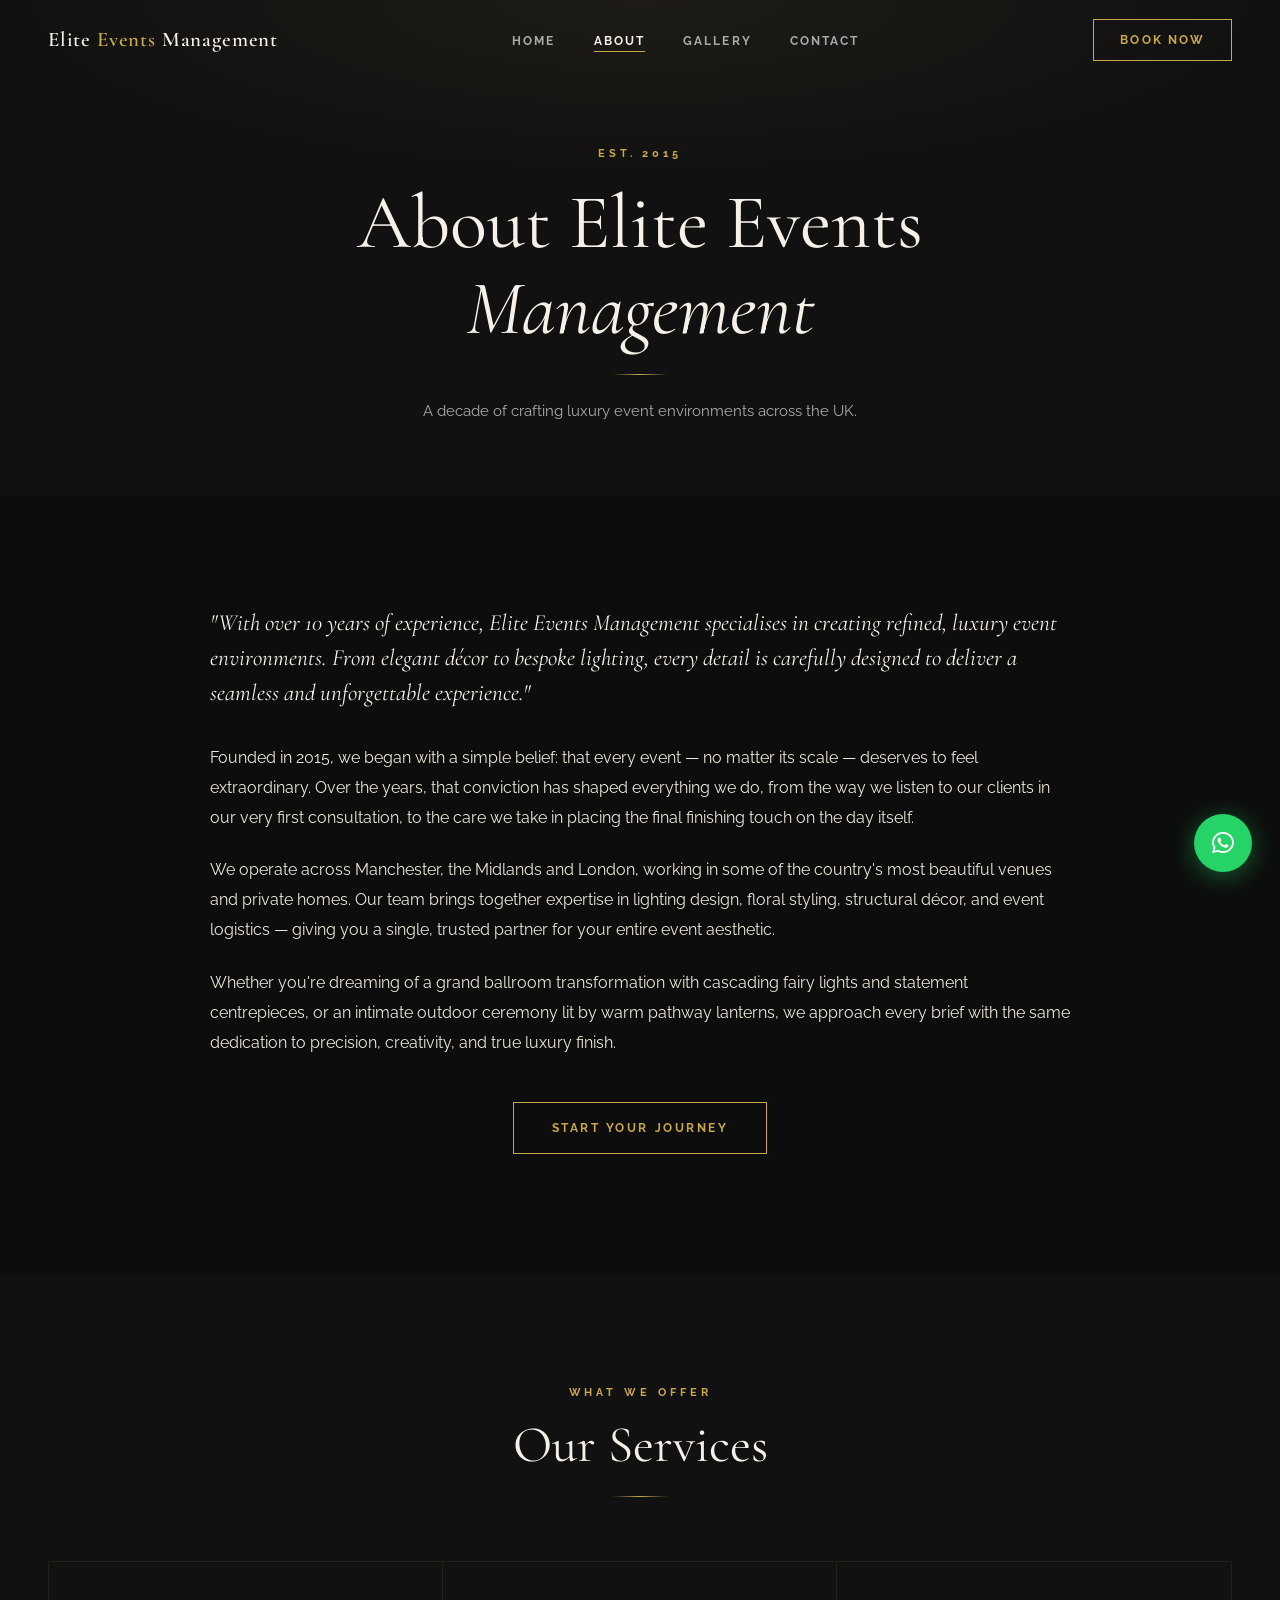
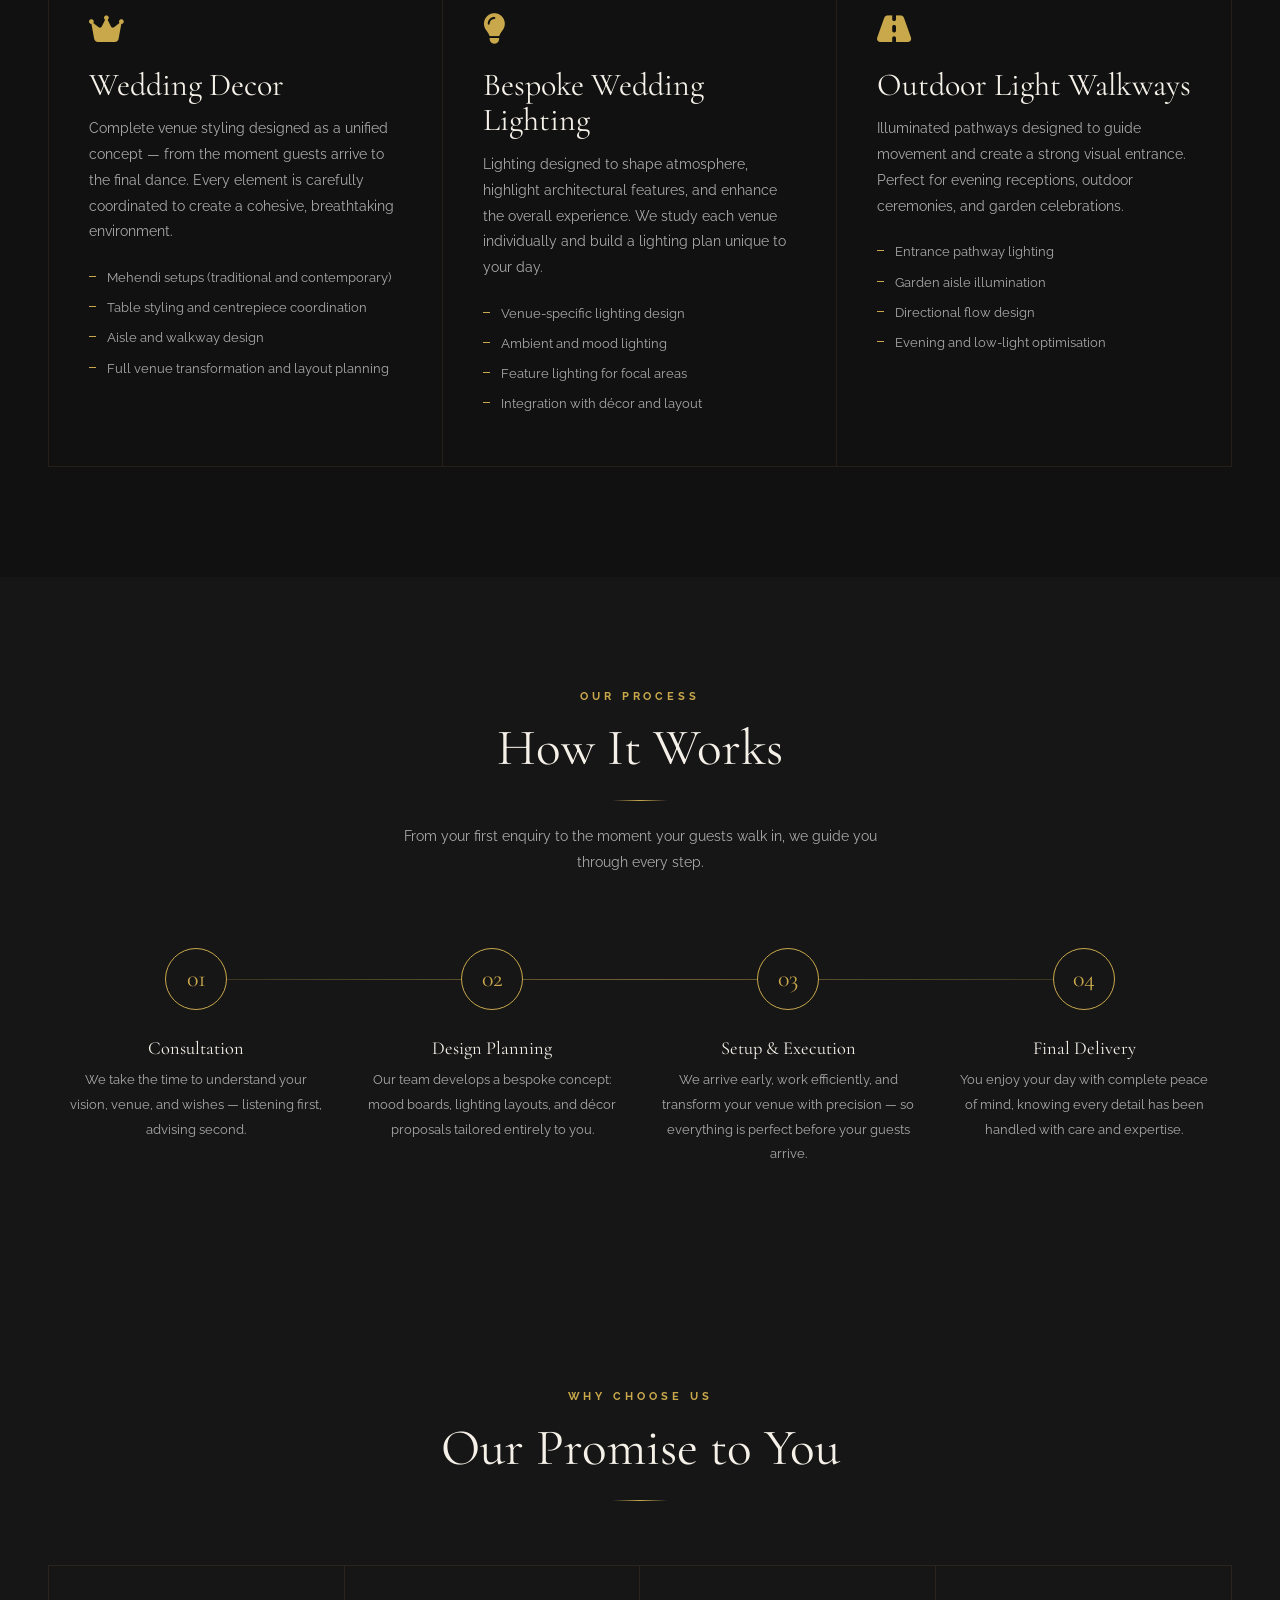
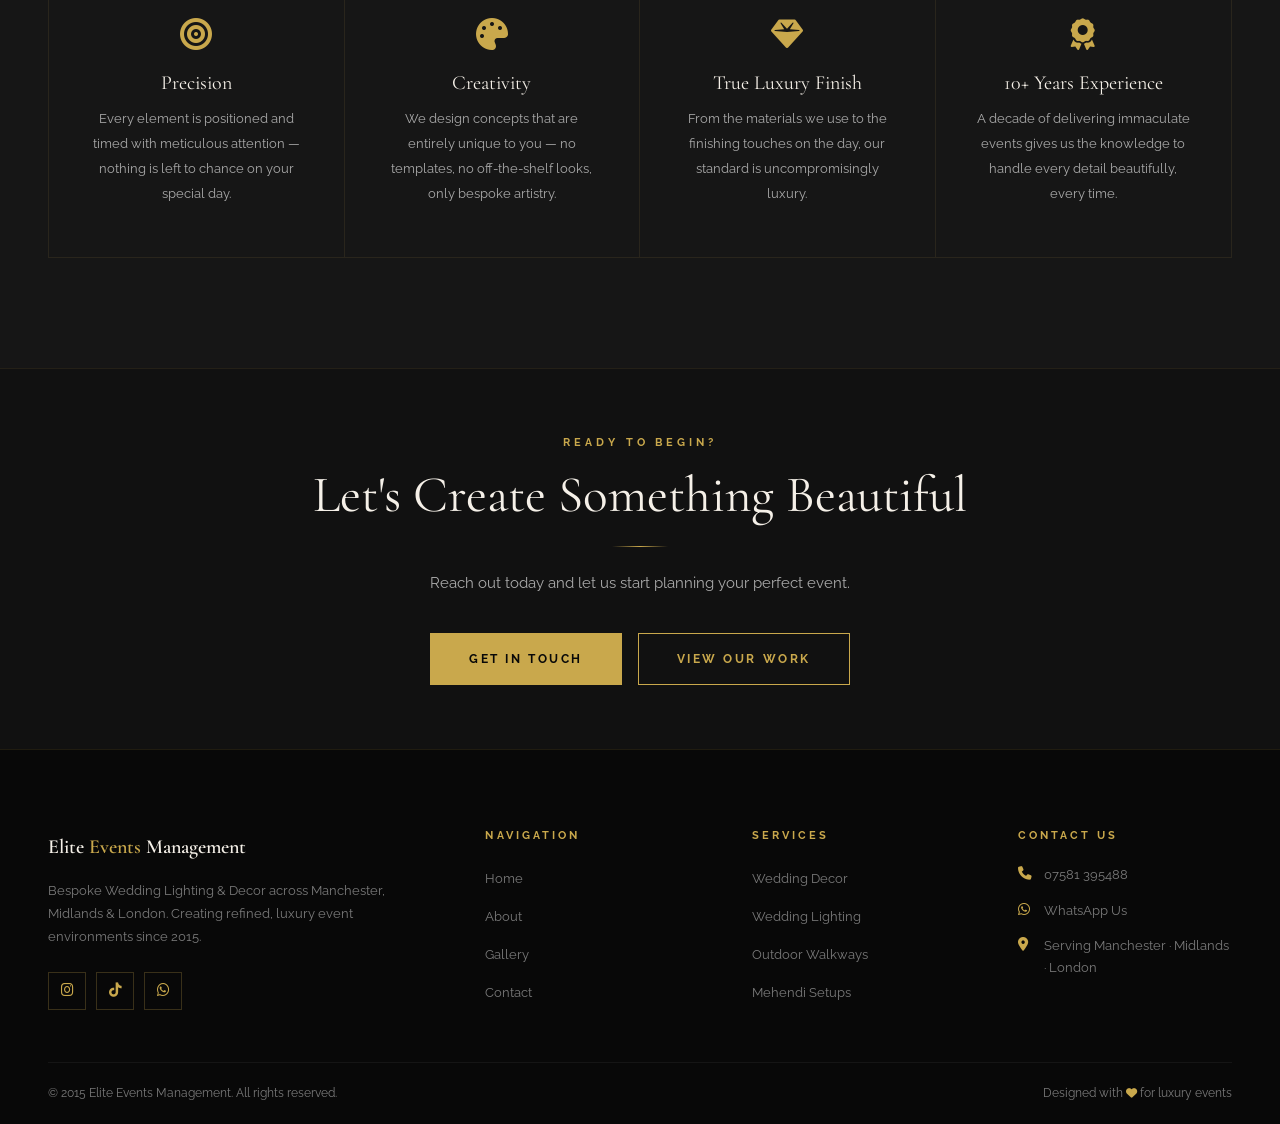
==== about.html @ c96908a7 "Initial commit: Elite Events Management website Bespoke wedding lighting & decor site — 4 pages, dar" ====
<!DOCTYPE html>
<html lang="en">
<head>
  <meta charset="UTF-8" />
  <meta name="viewport" content="width=device-width, initial-scale=1.0" />
  <title>About — Elite Events Management</title>
  <meta name="description" content="With over 10 years of experience, Elite Events Management specialises in creating refined, luxury event environments across Manchester, Midlands &amp; London." />

  <!-- Google Fonts -->
  <link rel="preconnect" href="https://fonts.googleapis.com" />
  <link rel="preconnect" href="https://fonts.gstatic.com" crossorigin />
  <link href="https://fonts.googleapis.com/css2?family=Cormorant+Garamond:ital,wght@0,300;0,400;0,600;1,300;1,400;1,600&family=Raleway:wght@300;400;600;700&display=swap" rel="stylesheet" />

  <!-- Font Awesome -->
  <link rel="stylesheet" href="https://cdnjs.cloudflare.com/ajax/libs/font-awesome/6.5.0/css/all.min.css" />

  <!-- Site Stylesheet -->
  <link rel="stylesheet" href="style.css" />
</head>
<body>

  <!-- =============================================
       NAVBAR (shared across all pages)
       ============================================= -->
  <nav class="navbar" aria-label="Main navigation">
    <div class="container">
      <a href="index.html" class="nav-logo">
        Elite <span class="logo-accent">Events</span> Management
      </a>

      <ul class="nav-links" role="list">
        <li><a href="index.html">Home</a></li>
        <li><a href="about.html">About</a></li>
        <li><a href="gallery.html">Gallery</a></li>
        <li><a href="contact.html">Contact</a></li>
      </ul>

      <a href="https://wa.me/447581395488" target="_blank" rel="noopener" class="nav-book" aria-label="Book via WhatsApp">
        Book Now
      </a>

      <button class="hamburger" aria-label="Toggle mobile menu" aria-expanded="false">
        <span></span><span></span><span></span>
      </button>
    </div>
  </nav>

  <!-- Mobile Menu -->
  <div class="mobile-menu" role="navigation" aria-label="Mobile navigation">
    <a href="index.html">Home</a>
    <a href="about.html">About</a>
    <a href="gallery.html">Gallery</a>
    <a href="contact.html">Contact</a>
    <a href="https://wa.me/447581395488" target="_blank" rel="noopener" class="mobile-book">Book Now via WhatsApp</a>
  </div>


  <!-- =============================================
       PAGE HERO
       ============================================= -->
  <header class="page-hero" role="banner">
    <div class="container">
      <span class="section-label fade-in">Est. 2015</span>
      <h1 class="fade-in delay-1">About Elite Events<br><em>Management</em></h1>
      <div class="gold-divider fade-in delay-2"></div>
      <p class="fade-in delay-3">A decade of crafting luxury event environments across the UK.</p>
    </div>
  </header>


  <!-- =============================================
       ABOUT INTRO — full copy
       ============================================= -->
  <section class="about-intro section" aria-label="Our story">
    <div class="container">
      <div class="about-intro-inner">

        <p class="lead fade-in">
          "With over 10 years of experience, Elite Events Management specialises in creating refined,
          luxury event environments. From elegant décor to bespoke lighting, every detail is carefully
          designed to deliver a seamless and unforgettable experience."
        </p>

        <p class="fade-in delay-1">
          Founded in 2015, we began with a simple belief: that every event — no matter its scale —
          deserves to feel extraordinary. Over the years, that conviction has shaped everything we do,
          from the way we listen to our clients in our very first consultation, to the care we take in
          placing the final finishing touch on the day itself.
        </p>

        <p class="fade-in delay-2">
          We operate across Manchester, the Midlands and London, working in some of the country's
          most beautiful venues and private homes. Our team brings together expertise in lighting
          design, floral styling, structural décor, and event logistics — giving you a single,
          trusted partner for your entire event aesthetic.
        </p>

        <p class="fade-in delay-2">
          Whether you're dreaming of a grand ballroom transformation with cascading fairy lights and
          statement centrepieces, or an intimate outdoor ceremony lit by warm pathway lanterns, we
          approach every brief with the same dedication to precision, creativity, and true luxury finish.
        </p>

        <div class="text-center fade-in delay-3" style="margin-top: 44px;">
          <a href="contact.html" class="btn">Start Your Journey</a>
        </div>

      </div>
    </div>
  </section>


  <!-- =============================================
       SERVICES IN DETAIL
       ============================================= -->
  <section class="services-detail section" id="services" aria-label="Our services in detail">
    <div class="container">

      <div class="services-detail-header fade-in">
        <span class="section-label">What We Offer</span>
        <h2>Our Services</h2>
        <div class="gold-divider"></div>
      </div>

      <div class="services-detail-grid">

        <!-- Wedding Decor -->
        <article class="service-detail-card fade-in">
          <i class="fa-solid fa-crown service-icon" aria-hidden="true"></i>
          <h3>Wedding Decor</h3>
          <p>
            Complete venue styling designed as a unified concept — from the moment guests arrive
            to the final dance. Every element is carefully coordinated to create a cohesive,
            breathtaking environment.
          </p>
          <ul>
            <li>Mehendi setups (traditional and contemporary)</li>
            <li>Table styling and centrepiece coordination</li>
            <li>Aisle and walkway design</li>
            <li>Full venue transformation and layout planning</li>
          </ul>
        </article>

        <!-- Bespoke Wedding Lighting -->
        <article class="service-detail-card fade-in delay-2">
          <i class="fa-solid fa-lightbulb service-icon" aria-hidden="true"></i>
          <h3>Bespoke Wedding Lighting</h3>
          <p>
            Lighting designed to shape atmosphere, highlight architectural features, and enhance
            the overall experience. We study each venue individually and build a lighting plan
            unique to your day.
          </p>
          <ul>
            <li>Venue-specific lighting design</li>
            <li>Ambient and mood lighting</li>
            <li>Feature lighting for focal areas</li>
            <li>Integration with décor and layout</li>
          </ul>
        </article>

        <!-- Outdoor Light Walkways -->
        <article class="service-detail-card fade-in delay-3">
          <i class="fa-solid fa-road service-icon" aria-hidden="true"></i>
          <h3>Outdoor Light Walkways</h3>
          <p>
            Illuminated pathways designed to guide movement and create a strong visual entrance.
            Perfect for evening receptions, outdoor ceremonies, and garden celebrations.
          </p>
          <ul>
            <li>Entrance pathway lighting</li>
            <li>Garden aisle illumination</li>
            <li>Directional flow design</li>
            <li>Evening and low-light optimisation</li>
          </ul>
        </article>

      </div>
    </div>
  </section>


  <!-- =============================================
       HOW IT WORKS — Timeline
       ============================================= -->
  <section class="timeline-section section" aria-label="Our process">
    <div class="container">

      <div class="timeline-header fade-in">
        <span class="section-label">Our Process</span>
        <h2>How It Works</h2>
        <div class="gold-divider"></div>
        <p style="max-width: 520px; margin: 0 auto; color: var(--grey-light); font-size: 0.9rem;">
          From your first enquiry to the moment your guests walk in, we guide you through every step.
        </p>
      </div>

      <div class="timeline-steps">

        <div class="timeline-step fade-in delay-1">
          <div class="step-circle">01</div>
          <h3>Consultation</h3>
          <p>We take the time to understand your vision, venue, and wishes — listening first, advising second.</p>
        </div>

        <div class="timeline-step fade-in delay-2">
          <div class="step-circle">02</div>
          <h3>Design Planning</h3>
          <p>Our team develops a bespoke concept: mood boards, lighting layouts, and décor proposals tailored entirely to you.</p>
        </div>

        <div class="timeline-step fade-in delay-3">
          <div class="step-circle">03</div>
          <h3>Setup &amp; Execution</h3>
          <p>We arrive early, work efficiently, and transform your venue with precision — so everything is perfect before your guests arrive.</p>
        </div>

        <div class="timeline-step fade-in delay-4">
          <div class="step-circle">04</div>
          <h3>Final Delivery</h3>
          <p>You enjoy your day with complete peace of mind, knowing every detail has been handled with care and expertise.</p>
        </div>

      </div>
    </div>
  </section>


  <!-- =============================================
       WHY CHOOSE US
       ============================================= -->
  <section class="why-us section" aria-label="Why choose Elite Events Management">
    <div class="container">
      <div class="why-header fade-in">
        <span class="section-label">Why Choose Us</span>
        <h2>Our Promise to You</h2>
        <div class="gold-divider"></div>
      </div>

      <div class="why-grid">

        <div class="why-card fade-in">
          <i class="fa-solid fa-bullseye why-icon" aria-hidden="true"></i>
          <h3>Precision</h3>
          <p>Every element is positioned and timed with meticulous attention — nothing is left to chance on your special day.</p>
        </div>

        <div class="why-card fade-in delay-2">
          <i class="fa-solid fa-palette why-icon" aria-hidden="true"></i>
          <h3>Creativity</h3>
          <p>We design concepts that are entirely unique to you — no templates, no off-the-shelf looks, only bespoke artistry.</p>
        </div>

        <div class="why-card fade-in delay-3">
          <i class="fa-solid fa-gem why-icon" aria-hidden="true"></i>
          <h3>True Luxury Finish</h3>
          <p>From the materials we use to the finishing touches on the day, our standard is uncompromisingly luxury.</p>
        </div>

        <div class="why-card fade-in delay-4">
          <i class="fa-solid fa-award why-icon" aria-hidden="true"></i>
          <h3>10+ Years Experience</h3>
          <p>A decade of delivering immaculate events gives us the knowledge to handle every detail beautifully, every time.</p>
        </div>

      </div>
    </div>
  </section>


  <!-- =============================================
       CTA BAND
       ============================================= -->
  <section class="section-sm text-center" style="background: var(--dark-2); border-top: 1px solid rgba(201,168,76,0.1);" aria-label="Call to action">
    <div class="container fade-in">
      <span class="section-label">Ready to Begin?</span>
      <h2 style="margin-bottom: 14px;">Let's Create Something Beautiful</h2>
      <div class="gold-divider"></div>
      <p style="margin-bottom: 36px; color: var(--grey-light); max-width: 480px; margin-left: auto; margin-right: auto;">
        Reach out today and let us start planning your perfect event.
      </p>
      <div style="display: flex; gap: 16px; justify-content: center; flex-wrap: wrap;">
        <a href="contact.html" class="btn btn-solid">Get in Touch</a>
        <a href="gallery.html" class="btn">View Our Work</a>
      </div>
    </div>
  </section>


  <!-- =============================================
       FOOTER (shared across all pages)
       ============================================= -->
  <footer class="footer" role="contentinfo">
    <div class="container">
      <div class="footer-grid">

        <div class="footer-brand">
          <a href="index.html" class="footer-logo">
            Elite <span class="logo-accent">Events</span> Management
          </a>
          <p>Bespoke Wedding Lighting &amp; Decor across Manchester, Midlands &amp; London. Creating refined, luxury event environments since 2015.</p>
          <div class="footer-socials">
            <a href="https://instagram.com/eliteevents.management" target="_blank" rel="noopener" aria-label="Instagram">
              <i class="fa-brands fa-instagram" aria-hidden="true"></i>
            </a>
            <a href="https://tiktok.com/@eliteevents.management" target="_blank" rel="noopener" aria-label="TikTok">
              <i class="fa-brands fa-tiktok" aria-hidden="true"></i>
            </a>
            <a href="https://wa.me/447581395488" target="_blank" rel="noopener" aria-label="WhatsApp">
              <i class="fa-brands fa-whatsapp" aria-hidden="true"></i>
            </a>
          </div>
        </div>

        <div class="footer-col">
          <h4>Navigation</h4>
          <ul>
            <li><a href="index.html">Home</a></li>
            <li><a href="about.html">About</a></li>
            <li><a href="gallery.html">Gallery</a></li>
            <li><a href="contact.html">Contact</a></li>
          </ul>
        </div>

        <div class="footer-col">
          <h4>Services</h4>
          <ul>
            <li><a href="about.html#services">Wedding Decor</a></li>
            <li><a href="about.html#services">Wedding Lighting</a></li>
            <li><a href="about.html#services">Outdoor Walkways</a></li>
            <li><a href="about.html#services">Mehendi Setups</a></li>
          </ul>
        </div>

        <div class="footer-col">
          <h4>Contact Us</h4>
          <div class="footer-contact-item">
            <i class="fa-solid fa-phone" aria-hidden="true"></i>
            <a href="tel:+447581395488">07581 395488</a>
          </div>
          <div class="footer-contact-item">
            <i class="fa-brands fa-whatsapp" aria-hidden="true"></i>
            <a href="https://wa.me/447581395488" target="_blank" rel="noopener">WhatsApp Us</a>
          </div>
          <div class="footer-contact-item">
            <i class="fa-solid fa-location-dot" aria-hidden="true"></i>
            <span>Serving Manchester · Midlands · London</span>
          </div>
        </div>

      </div>

      <div class="footer-bottom">
        <span>&copy; 2015 Elite Events Management. All rights reserved.</span>
        <span>Designed with <i class="fa-solid fa-heart" style="color:var(--gold);font-size:0.7rem;" aria-hidden="true"></i> for luxury events</span>
      </div>
    </div>
  </footer>

  <!-- Floating Buttons -->
  <a href="https://wa.me/447581395488" target="_blank" rel="noopener" class="floating-whatsapp" aria-label="Chat on WhatsApp">
    <i class="fa-brands fa-whatsapp" aria-hidden="true"></i>
  </a>
  <a href="tel:+447581395488" class="floating-call" aria-label="Call us">
    <i class="fa-solid fa-phone" aria-hidden="true"></i>
  </a>

  <script src="script.js"></script>
</body>
</html>
---- style.css ----
/* =============================================
   ELITE EVENTS MANAGEMENT — Global Stylesheet
   Aesthetic: Dark Luxury — Black + Gold + Cream
   Fonts: Cormorant Garamond (headings) + Raleway (body)
   ============================================= */

/* ===== CSS CUSTOM PROPERTIES ===== */
:root {
  --gold:        #C9A84C;
  --gold-light:  #E8C97A;
  --gold-dark:   #9A7A30;
  --black:       #080808;
  --dark:        #0D0D0D;
  --dark-2:      #111111;
  --dark-3:      #161616;
  --dark-4:      #1E1E1E;
  --cream:       #F5F0E8;
  --ivory:       #EDE8DC;
  --white:       #FFFFFF;
  --grey:        #7A7A7A;
  --grey-light:  #AAAAAA;
  --green-wa:    #25D366;

  --font-heading: 'Cormorant Garamond', serif;
  --font-body:    'Raleway', sans-serif;

  --ease:        cubic-bezier(0.4, 0, 0.2, 1);
  --transition:  all 0.35s var(--ease);
  --nav-height:  80px;
}

/* ===== RESET ===== */
*, *::before, *::after { box-sizing: border-box; margin: 0; padding: 0; }
html { scroll-behavior: smooth; font-size: 16px; }
body {
  background: var(--dark);
  color: var(--cream);
  font-family: var(--font-body);
  line-height: 1.75;
  overflow-x: hidden;
  -webkit-font-smoothing: antialiased;
}
img { display: block; max-width: 100%; height: auto; }
a { color: inherit; text-decoration: none; }
ul { list-style: none; }
button { font-family: var(--font-body); cursor: pointer; }

/* ===== LAYOUT UTILITIES ===== */
.container    { max-width: 1240px; margin: 0 auto; padding: 0 28px; }
.section      { padding: 110px 0; }
.section-sm   { padding: 64px 0; }
.text-center  { text-align: center; }

.section-label {
  display: block;
  font-family: var(--font-body);
  font-size: 0.7rem;
  font-weight: 700;
  letter-spacing: 0.35em;
  text-transform: uppercase;
  color: var(--gold);
  margin-bottom: 14px;
}

/* ===== TYPOGRAPHY ===== */
h1, h2, h3, h4 {
  font-family: var(--font-heading);
  font-weight: 400;
  line-height: 1.12;
  color: var(--cream);
}
h1 { font-size: clamp(2.8rem, 6vw, 5.8rem); }
h2 { font-size: clamp(2rem, 4vw, 3.6rem); }
h3 { font-size: clamp(1.3rem, 2.5vw, 2rem); }
h4 { font-size: 1.1rem; }

p { font-size: 0.93rem; color: var(--ivory); line-height: 1.85; }

.gold-divider {
  width: 56px; height: 1px;
  background: linear-gradient(90deg, transparent, var(--gold), transparent);
  margin: 22px auto;
}
.gold-divider.left { margin-left: 0; }

/* ===== BUTTONS ===== */
.btn {
  display: inline-block;
  padding: 15px 38px;
  font-family: var(--font-body);
  font-size: 0.72rem;
  font-weight: 700;
  letter-spacing: 0.22em;
  text-transform: uppercase;
  border: 1px solid var(--gold);
  color: var(--gold);
  background: transparent;
  cursor: pointer;
  transition: var(--transition);
  position: relative;
  overflow: hidden;
  z-index: 1;
}
.btn::after {
  content: '';
  position: absolute;
  inset: 0;
  background: var(--gold);
  transform: scaleX(0);
  transform-origin: left;
  transition: transform 0.38s var(--ease);
  z-index: -1;
}
.btn:hover::after { transform: scaleX(1); }
.btn:hover { color: var(--black); }

.btn-solid {
  background: var(--gold);
  color: var(--black);
}
.btn-solid::after { background: var(--dark-4); }
.btn-solid:hover { color: var(--cream); border-color: var(--dark-4); }

/* =============================================
   NAVBAR
   ============================================= */
.navbar {
  position: fixed;
  top: 0; left: 0; right: 0;
  z-index: 1000;
  height: var(--nav-height);
  display: flex;
  align-items: center;
  transition: background 0.45s var(--ease), box-shadow 0.45s var(--ease);
}
.navbar.scrolled {
  background: rgba(8, 8, 8, 0.97);
  box-shadow: 0 1px 0 rgba(201, 168, 76, 0.1), 0 4px 40px rgba(0,0,0,0.6);
  backdrop-filter: blur(14px);
  -webkit-backdrop-filter: blur(14px);
}
.navbar .container {
  display: flex;
  align-items: center;
  justify-content: space-between;
  width: 100%;
}

/* Logo */
.nav-logo {
  font-family: var(--font-heading);
  font-size: 1.3rem;
  font-weight: 600;
  color: var(--cream);
  letter-spacing: 0.04em;
  white-space: nowrap;
}
.nav-logo .logo-accent { color: var(--gold); }

/* Nav links */
.nav-links {
  display: flex;
  align-items: center;
  gap: 38px;
}
.nav-links a {
  font-size: 0.73rem;
  font-weight: 700;
  letter-spacing: 0.18em;
  text-transform: uppercase;
  color: var(--grey-light);
  transition: color 0.25s;
  position: relative;
  padding-bottom: 4px;
}
.nav-links a::after {
  content: '';
  position: absolute;
  bottom: 0; left: 0;
  width: 0; height: 1px;
  background: var(--gold);
  transition: width 0.3s var(--ease);
}
.nav-links a:hover,
.nav-links a.active { color: var(--cream); }
.nav-links a:hover::after,
.nav-links a.active::after { width: 100%; }

/* Book Now nav button */
.nav-book {
  padding: 10px 26px;
  font-size: 0.72rem;
  font-weight: 700;
  letter-spacing: 0.18em;
  text-transform: uppercase;
  border: 1px solid var(--gold);
  color: var(--gold);
  transition: var(--transition);
  white-space: nowrap;
  background: transparent;
}
.nav-book:hover { background: var(--gold); color: var(--black); }

/* Hamburger */
.hamburger {
  display: none;
  flex-direction: column;
  gap: 5px;
  cursor: pointer;
  padding: 6px;
  background: none;
  border: none;
}
.hamburger span {
  display: block;
  width: 26px; height: 2px;
  background: var(--cream);
  transition: var(--transition);
  transform-origin: center;
}
.hamburger.open span:nth-child(1) { transform: translateY(7px) rotate(45deg); }
.hamburger.open span:nth-child(2) { opacity: 0; transform: scaleX(0); }
.hamburger.open span:nth-child(3) { transform: translateY(-7px) rotate(-45deg); }

/* Mobile menu */
.mobile-menu {
  display: none;
  position: fixed;
  top: var(--nav-height);
  left: 0; right: 0; bottom: 0;
  background: rgba(8, 8, 8, 0.99);
  backdrop-filter: blur(20px);
  -webkit-backdrop-filter: blur(20px);
  padding: 40px 28px;
  z-index: 999;
  flex-direction: column;
  gap: 0;
  border-top: 1px solid rgba(201, 168, 76, 0.15);
  overflow-y: auto;
}
.mobile-menu.open { display: flex; }
.mobile-menu a {
  font-family: var(--font-heading);
  font-size: 1.9rem;
  color: var(--cream);
  letter-spacing: 0.03em;
  padding: 14px 0;
  border-bottom: 1px solid rgba(255, 255, 255, 0.05);
  transition: color 0.25s;
}
.mobile-menu a:hover { color: var(--gold); }
.mobile-menu .mobile-book {
  margin-top: 32px;
  display: inline-block;
  font-family: var(--font-body);
  font-size: 0.78rem;
  letter-spacing: 0.2em;
  text-transform: uppercase;
  font-weight: 700;
  border: 1px solid var(--gold);
  color: var(--gold);
  padding: 16px 36px;
  text-align: center;
}

/* =============================================
   HERO — Full screen
   ============================================= */
.hero {
  position: relative;
  height: 100vh;
  min-height: 640px;
  display: flex;
  align-items: center;
  justify-content: center;
  text-align: center;
  overflow: hidden;
}
.hero-bg {
  position: absolute;
  inset: 0;
  background-size: cover;
  background-position: center top;
  will-change: transform;
  transform: scale(1.06) translateY(0);
}
.hero-overlay {
  position: absolute;
  inset: 0;
  background: linear-gradient(
    180deg,
    rgba(8,8,8,0.62) 0%,
    rgba(8,8,8,0.38) 45%,
    rgba(8,8,8,0.78) 100%
  );
}
.hero-content {
  position: relative;
  z-index: 2;
  max-width: 820px;
  padding: 0 24px;
}
.hero-content .section-label { margin-bottom: 22px; }
.hero-content h1 {
  color: var(--white);
  margin-bottom: 20px;
  text-shadow: 0 2px 30px rgba(0,0,0,0.4);
  font-style: italic;
}
.hero-content .hero-sub {
  font-size: 0.9rem;
  color: rgba(245, 240, 232, 0.82);
  letter-spacing: 0.12em;
  margin-bottom: 44px;
  text-transform: uppercase;
  font-weight: 600;
}
.hero-ctas {
  display: flex;
  gap: 18px;
  justify-content: center;
  flex-wrap: wrap;
}
.hero-scroll {
  position: absolute;
  bottom: 36px;
  left: 50%;
  transform: translateX(-50%);
  z-index: 2;
  display: flex;
  flex-direction: column;
  align-items: center;
  gap: 6px;
  color: rgba(201, 168, 76, 0.7);
  font-size: 0.6rem;
  letter-spacing: 0.35em;
  text-transform: uppercase;
  animation: heroScroll 2.2s ease-in-out infinite;
}
.hero-scroll i { font-size: 1rem; }
@keyframes heroScroll {
  0%, 100% { transform: translateX(-50%) translateY(0); opacity: 0.7; }
  50% { transform: translateX(-50%) translateY(8px); opacity: 1; }
}

/* Sub-page hero */
.page-hero {
  padding-top: calc(var(--nav-height) + 64px);
  padding-bottom: 72px;
  background: var(--dark-2);
  text-align: center;
  position: relative;
  overflow: hidden;
}
.page-hero::before {
  content: '';
  position: absolute;
  inset: 0;
  background: radial-gradient(ellipse 70% 50% at 50% 0%, rgba(201,168,76,0.07) 0%, transparent 70%);
}
.page-hero .section-label { margin-bottom: 16px; }
.page-hero h1 { margin-bottom: 16px; }
.page-hero p {
  max-width: 580px;
  margin: 0 auto;
  color: var(--grey-light);
}

/* =============================================
   SERVICES STRIP (Home)
   ============================================= */
.services-strip {
  background: var(--dark-2);
  border-top: 1px solid rgba(201,168,76,0.12);
  border-bottom: 1px solid rgba(201,168,76,0.12);
}
.services-strip .grid-3 {
  display: grid;
  grid-template-columns: repeat(3, 1fr);
}
.service-card {
  padding: 60px 44px;
  border-right: 1px solid rgba(201,168,76,0.1);
  position: relative;
  overflow: hidden;
  transition: background 0.35s;
}
.service-card:last-child { border-right: none; }
.service-card::after {
  content: '';
  position: absolute;
  bottom: 0; left: 0;
  height: 2px; width: 0;
  background: linear-gradient(90deg, var(--gold), var(--gold-light));
  transition: width 0.45s var(--ease);
}
.service-card:hover { background: rgba(201,168,76,0.035); }
.service-card:hover::after { width: 100%; }
.service-icon {
  font-size: 1.9rem;
  color: var(--gold);
  margin-bottom: 22px;
  display: block;
}
.service-card h3 { font-size: 1.45rem; margin-bottom: 12px; }
.service-card p { font-size: 0.87rem; color: var(--grey-light); line-height: 1.7; }

/* =============================================
   ABOUT TEASER (Home)
   ============================================= */
.about-teaser .split {
  display: grid;
  grid-template-columns: 1fr 1fr;
  gap: 88px;
  align-items: center;
}
.about-img-wrap {
  position: relative;
}
.about-img-wrap img {
  width: 100%;
  height: 520px;
  object-fit: cover;
  display: block;
}
.about-img-wrap::before {
  content: '';
  position: absolute;
  top: -18px; left: -18px;
  right: 18px; bottom: 18px;
  border: 1px solid rgba(201,168,76,0.25);
  pointer-events: none;
}
.about-img-badge {
  position: absolute;
  bottom: -24px; right: -24px;
  width: 100px; height: 100px;
  background: var(--gold);
  display: flex;
  flex-direction: column;
  align-items: center;
  justify-content: center;
  text-align: center;
}
.about-img-badge .num {
  font-family: var(--font-heading);
  font-size: 2.4rem;
  color: var(--black);
  line-height: 1;
  font-weight: 600;
}
.about-img-badge .label {
  font-family: var(--font-body);
  font-size: 0.55rem;
  font-weight: 700;
  letter-spacing: 0.12em;
  text-transform: uppercase;
  color: var(--black);
  line-height: 1.3;
}
.about-text .section-label { margin-bottom: 14px; }
.about-text h2 { margin-bottom: 24px; }
.about-text p { margin-bottom: 32px; }

/* =============================================
   WHY CHOOSE US
   ============================================= */
.why-us { background: var(--dark-3); }
.why-header { text-align: center; margin-bottom: 64px; }
.why-grid {
  display: grid;
  grid-template-columns: repeat(4, 1fr);
  border: 1px solid rgba(201,168,76,0.1);
}
.why-card {
  padding: 52px 36px;
  text-align: center;
  border-right: 1px solid rgba(201,168,76,0.1);
  transition: background 0.35s;
}
.why-card:last-child { border-right: none; }
.why-card:hover { background: rgba(201,168,76,0.04); }
.why-icon {
  font-size: 2rem;
  color: var(--gold);
  margin-bottom: 22px;
  display: block;
}
.why-card h3 { font-size: 1.25rem; margin-bottom: 12px; }
.why-card p { font-size: 0.84rem; color: var(--grey-light); }

/* =============================================
   INSTAGRAM STRIP (Home)
   ============================================= */
.insta-section {
  background: var(--dark-2);
  text-align: center;
}
.insta-header { margin-bottom: 48px; }
.insta-header h2 { margin-bottom: 14px; }
.insta-header p { color: var(--grey-light); font-size: 0.88rem; }
.insta-grid {
  display: grid;
  grid-template-columns: repeat(6, 1fr);
  gap: 4px;
  margin-bottom: 44px;
}
.insta-item {
  position: relative;
  aspect-ratio: 1 / 1;
  overflow: hidden;
  cursor: pointer;
}
.insta-item img {
  width: 100%; height: 100%;
  object-fit: cover;
  transition: transform 0.55s var(--ease);
}
.insta-item:hover img { transform: scale(1.1); }
.insta-item-overlay {
  position: absolute;
  inset: 0;
  background: rgba(8,8,8,0.55);
  display: flex;
  align-items: center;
  justify-content: center;
  opacity: 0;
  transition: opacity 0.35s;
}
.insta-item:hover .insta-item-overlay { opacity: 1; }
.insta-item-overlay i { font-size: 1.5rem; color: white; }

/* =============================================
   FOOTER
   ============================================= */
.footer {
  background: var(--black);
  border-top: 1px solid rgba(201,168,76,0.12);
  padding: 80px 0 0;
}
.footer-grid {
  display: grid;
  grid-template-columns: 1.8fr 1fr 1fr 1fr;
  gap: 52px;
  padding-bottom: 52px;
  border-bottom: 1px solid rgba(255,255,255,0.05);
}
.footer-logo {
  font-family: var(--font-heading);
  font-size: 1.25rem;
  color: var(--cream);
  font-weight: 600;
  display: block;
  margin-bottom: 14px;
}
.footer-logo .logo-accent { color: var(--gold); }
.footer-brand p {
  font-size: 0.84rem;
  color: var(--grey);
  margin-bottom: 24px;
  line-height: 1.7;
}
.footer-socials {
  display: flex;
  gap: 10px;
}
.footer-socials a {
  width: 38px; height: 38px;
  border: 1px solid rgba(201,168,76,0.25);
  display: flex; align-items: center; justify-content: center;
  color: var(--gold);
  font-size: 0.9rem;
  transition: var(--transition);
}
.footer-socials a:hover { background: var(--gold); color: var(--black); border-color: var(--gold); }

.footer-col h4 {
  font-family: var(--font-body);
  font-size: 0.68rem;
  font-weight: 700;
  letter-spacing: 0.28em;
  text-transform: uppercase;
  color: var(--gold);
  margin-bottom: 22px;
}
.footer-col ul { display: flex; flex-direction: column; gap: 10px; }
.footer-col ul a {
  font-size: 0.84rem;
  color: var(--grey);
  transition: color 0.25s;
  padding-left: 0;
}
.footer-col ul a:hover { color: var(--cream); }

.footer-contact-item {
  display: flex;
  align-items: flex-start;
  gap: 12px;
  margin-bottom: 14px;
}
.footer-contact-item i {
  color: var(--gold);
  font-size: 0.85rem;
  margin-top: 3px;
  min-width: 14px;
}
.footer-contact-item span, .footer-contact-item a {
  font-size: 0.84rem;
  color: var(--grey);
  line-height: 1.6;
  transition: color 0.25s;
}
.footer-contact-item a:hover { color: var(--gold); }

.footer-bottom {
  display: flex;
  align-items: center;
  justify-content: space-between;
  padding: 20px 0;
  font-size: 0.76rem;
  color: var(--grey);
  flex-wrap: wrap;
  gap: 12px;
}
.footer-bottom a { color: var(--grey); transition: color 0.25s; }
.footer-bottom a:hover { color: var(--gold); }

/* =============================================
   FLOATING BUTTONS
   ============================================= */
.floating-whatsapp {
  position: fixed;
  bottom: 28px; right: 28px;
  z-index: 950;
  width: 58px; height: 58px;
  background: var(--green-wa);
  border-radius: 50%;
  display: flex; align-items: center; justify-content: center;
  color: white;
  font-size: 1.55rem;
  box-shadow: 0 4px 24px rgba(37,211,102,0.42);
  transition: transform 0.3s, box-shadow 0.3s;
}
.floating-whatsapp:hover {
  transform: scale(1.1) translateY(-2px);
  box-shadow: 0 8px 36px rgba(37,211,102,0.55);
}

.floating-call {
  display: none;
  position: fixed;
  bottom: 28px; right: 100px;
  z-index: 950;
  width: 58px; height: 58px;
  background: var(--gold);
  border-radius: 50%;
  align-items: center; justify-content: center;
  color: var(--black);
  font-size: 1.3rem;
  box-shadow: 0 4px 24px rgba(201,168,76,0.38);
  transition: transform 0.3s;
}
.floating-call:hover { transform: scale(1.1); }

/* =============================================
   SCROLL ANIMATIONS
   ============================================= */
.fade-in {
  opacity: 0;
  transform: translateY(32px);
  transition: opacity 0.75s var(--ease), transform 0.75s var(--ease);
}
.fade-in-left {
  opacity: 0;
  transform: translateX(-32px);
  transition: opacity 0.75s var(--ease), transform 0.75s var(--ease);
}
.fade-in-right {
  opacity: 0;
  transform: translateX(32px);
  transition: opacity 0.75s var(--ease), transform 0.75s var(--ease);
}
.fade-in.visible,
.fade-in-left.visible,
.fade-in-right.visible { opacity: 1; transform: translate(0); }

.delay-1 { transition-delay: 0.1s; }
.delay-2 { transition-delay: 0.2s; }
.delay-3 { transition-delay: 0.3s; }
.delay-4 { transition-delay: 0.4s; }
.delay-5 { transition-delay: 0.5s; }

/* =============================================
   ABOUT PAGE
   ============================================= */
.about-intro { background: var(--dark); }
.about-intro-inner {
  max-width: 860px;
  margin: 0 auto;
}
.about-intro-inner p { margin-bottom: 22px; font-size: 1.02rem; }
.about-intro-inner .lead {
  font-family: var(--font-heading);
  font-size: 1.45rem;
  font-style: italic;
  color: var(--cream);
  line-height: 1.5;
  margin-bottom: 32px;
}

/* Services detail */
.services-detail { background: var(--dark-2); }
.services-detail-header { text-align: center; margin-bottom: 64px; }
.services-detail-grid {
  display: grid;
  grid-template-columns: repeat(3, 1fr);
  border: 1px solid rgba(201,168,76,0.1);
}
.service-detail-card {
  padding: 52px 40px;
  border-right: 1px solid rgba(201,168,76,0.1);
  position: relative;
  transition: background 0.35s;
}
.service-detail-card:last-child { border-right: none; }
.service-detail-card:hover { background: rgba(201,168,76,0.035); }
.service-detail-card .service-icon { margin-bottom: 22px; }
.service-detail-card h3 { margin-bottom: 14px; }
.service-detail-card > p { font-size: 0.87rem; color: var(--grey-light); margin-bottom: 22px; }
.service-detail-card ul { display: flex; flex-direction: column; gap: 10px; }
.service-detail-card ul li {
  font-size: 0.84rem;
  color: var(--grey-light);
  padding-left: 18px;
  position: relative;
  line-height: 1.5;
}
.service-detail-card ul li::before {
  content: '';
  position: absolute;
  left: 0; top: 9px;
  width: 7px; height: 1px;
  background: var(--gold);
}

/* How It Works timeline */
.timeline-section { background: var(--dark-3); }
.timeline-header { text-align: center; margin-bottom: 72px; }
.timeline-steps {
  display: grid;
  grid-template-columns: repeat(4, 1fr);
  position: relative;
}
.timeline-steps::before {
  content: '';
  position: absolute;
  top: 31px;
  left: calc(12.5% + 8px);
  width: calc(75% - 16px);
  height: 1px;
  background: linear-gradient(90deg, rgba(201,168,76,0.2), rgba(201,168,76,0.5), rgba(201,168,76,0.2));
  z-index: 0;
}
.timeline-step {
  text-align: center;
  padding: 0 20px;
  position: relative;
  z-index: 1;
}
.step-circle {
  width: 62px; height: 62px;
  border: 1px solid var(--gold);
  border-radius: 50%;
  display: flex; align-items: center; justify-content: center;
  margin: 0 auto 28px;
  background: var(--dark-3);
  font-family: var(--font-heading);
  font-size: 1.5rem;
  color: var(--gold);
  position: relative;
  z-index: 2;
}
.timeline-step h3 { font-size: 1.15rem; margin-bottom: 10px; }
.timeline-step p { font-size: 0.83rem; color: var(--grey-light); }

/* =============================================
   GALLERY PAGE
   ============================================= */
.gallery-section { background: var(--dark); }

.gallery-filters {
  display: flex;
  justify-content: center;
  flex-wrap: wrap;
  gap: 6px;
  margin-bottom: 52px;
}
.filter-btn {
  padding: 11px 30px;
  font-family: var(--font-body);
  font-size: 0.72rem;
  font-weight: 700;
  letter-spacing: 0.18em;
  text-transform: uppercase;
  border: 1px solid rgba(201,168,76,0.25);
  color: var(--grey-light);
  background: transparent;
  cursor: pointer;
  transition: var(--transition);
}
.filter-btn.active,
.filter-btn:hover {
  border-color: var(--gold);
  color: var(--gold);
  background: rgba(201,168,76,0.06);
}

/* Masonry columns gallery */
.gallery-grid {
  columns: 3;
  column-gap: 6px;
}
.gallery-item {
  break-inside: avoid;
  margin-bottom: 6px;
  position: relative;
  overflow: hidden;
  cursor: pointer;
  display: block;
}
.gallery-item img {
  width: 100%;
  display: block;
  object-fit: cover;
  transition: transform 0.55s var(--ease);
}
.gallery-item:hover img { transform: scale(1.06); }
.gallery-item-overlay {
  position: absolute;
  inset: 0;
  background: rgba(8,8,8,0.55);
  display: flex;
  flex-direction: column;
  align-items: center;
  justify-content: center;
  gap: 10px;
  opacity: 0;
  transition: opacity 0.35s;
}
.gallery-item:hover .gallery-item-overlay { opacity: 1; }
.gallery-item-overlay i { font-size: 1.5rem; color: var(--gold); }
.gallery-item-overlay span {
  font-family: var(--font-body);
  font-size: 0.68rem;
  font-weight: 700;
  letter-spacing: 0.22em;
  text-transform: uppercase;
  color: var(--cream);
}
.gallery-item.hidden { display: none; }

/* Lightbox */
.lightbox {
  position: fixed;
  inset: 0;
  z-index: 2000;
  background: rgba(0,0,0,0.96);
  display: none;
  align-items: center;
  justify-content: center;
}
.lightbox.open { display: flex; }
.lightbox-inner {
  position: relative;
  display: flex;
  flex-direction: column;
  align-items: center;
  max-width: 90vw;
  max-height: 90vh;
}
.lightbox-inner img {
  max-width: 88vw;
  max-height: 82vh;
  object-fit: contain;
  display: block;
}
.lightbox-close {
  position: absolute;
  top: -50px; right: 0;
  background: none;
  border: none;
  color: var(--cream);
  font-size: 1.3rem;
  cursor: pointer;
  padding: 8px;
  transition: color 0.25s;
  line-height: 1;
}
.lightbox-close:hover { color: var(--gold); }
.lightbox-caption {
  margin-top: 14px;
  font-family: var(--font-body);
  font-size: 0.7rem;
  font-weight: 700;
  letter-spacing: 0.25em;
  text-transform: uppercase;
  color: var(--gold);
  text-align: center;
}
.lightbox-nav {
  position: absolute;
  top: 50%;
  transform: translateY(-50%);
  background: rgba(201,168,76,0.12);
  border: 1px solid rgba(201,168,76,0.3);
  color: var(--cream);
  width: 48px; height: 48px;
  display: flex; align-items: center; justify-content: center;
  cursor: pointer;
  font-size: 1rem;
  transition: background 0.25s;
}
.lightbox-nav:hover { background: rgba(201,168,76,0.3); color: var(--gold); }
.lightbox-prev { left: -64px; }
.lightbox-next { right: -64px; }

.gallery-cta-block {
  text-align: center;
  padding: 90px 0 110px;
  border-top: 1px solid rgba(201,168,76,0.1);
  margin-top: 48px;
}
.gallery-cta-block h2 { margin-bottom: 14px; }
.gallery-cta-block p { color: var(--grey-light); margin-bottom: 36px; font-size: 0.92rem; }

/* =============================================
   CONTACT PAGE
   ============================================= */
.contact-section { background: var(--dark); }
.contact-grid {
  display: grid;
  grid-template-columns: 1.4fr 1fr;
  gap: 72px;
  align-items: start;
}

/* Form */
.contact-form-head { margin-bottom: 44px; }
.contact-form-head h2 { margin-bottom: 10px; }
.contact-form-head p { color: var(--grey-light); font-size: 0.9rem; }

.form-group { margin-bottom: 26px; }
.form-group label {
  display: block;
  font-size: 0.68rem;
  font-weight: 700;
  letter-spacing: 0.22em;
  text-transform: uppercase;
  color: var(--gold);
  margin-bottom: 8px;
}
.form-group input,
.form-group select,
.form-group textarea {
  width: 100%;
  background: var(--dark-3);
  border: 1px solid rgba(201,168,76,0.18);
  color: var(--cream);
  font-family: var(--font-body);
  font-size: 0.9rem;
  padding: 15px 20px;
  outline: none;
  transition: border-color 0.3s;
  -webkit-appearance: none;
  appearance: none;
  border-radius: 0;
}
.form-group input::placeholder,
.form-group textarea::placeholder { color: var(--grey); }
.form-group input:focus,
.form-group select:focus,
.form-group textarea:focus { border-color: var(--gold); }
.form-group select {
  background-image: url("data:image/svg+xml,%3Csvg xmlns='http://www.w3.org/2000/svg' width='10' height='7'%3E%3Cpath fill='%23C9A84C' d='M5 7L0 0h10z'/%3E%3C/svg%3E");
  background-repeat: no-repeat;
  background-position: right 20px center;
  cursor: pointer;
}
.form-group select option { background: #161616; color: var(--cream); }
.form-group textarea { resize: vertical; min-height: 140px; }
.form-row { display: grid; grid-template-columns: 1fr 1fr; gap: 22px; }

.field-error {
  display: none;
  font-size: 0.73rem;
  color: #e05c5c;
  margin-top: 5px;
  letter-spacing: 0.04em;
}
.form-group.has-error .field-error { display: block; }
.form-group.has-error input,
.form-group.has-error select,
.form-group.has-error textarea { border-color: #e05c5c; }

.submit-btn {
  display: inline-block;
  padding: 17px 44px;
  font-family: var(--font-body);
  font-size: 0.73rem;
  font-weight: 700;
  letter-spacing: 0.22em;
  text-transform: uppercase;
  border: 1px solid var(--gold);
  color: var(--black);
  background: var(--gold);
  cursor: pointer;
  transition: var(--transition);
  position: relative;
  overflow: hidden;
  z-index: 1;
}
.submit-btn::after {
  content: '';
  position: absolute;
  inset: 0;
  background: var(--dark-4);
  transform: scaleX(0);
  transform-origin: left;
  transition: transform 0.35s var(--ease);
  z-index: -1;
}
.submit-btn:hover::after { transform: scaleX(1); }
.submit-btn:hover { color: var(--gold); border-color: var(--dark-4); }
.submit-btn:disabled { opacity: 0.6; cursor: not-allowed; }

.form-success {
  display: none;
  text-align: center;
  padding: 56px 40px;
  border: 1px solid rgba(201,168,76,0.25);
  background: rgba(201,168,76,0.04);
}
.form-success i { font-size: 2.8rem; color: var(--gold); margin-bottom: 20px; display: block; }
.form-success h3 { margin-bottom: 12px; font-size: 1.6rem; }
.form-success p { color: var(--grey-light); }

/* Sidebar */
.contact-sidebar { position: sticky; top: 108px; }
.info-card {
  background: var(--dark-2);
  border: 1px solid rgba(201,168,76,0.13);
  padding: 44px;
  margin-bottom: 20px;
}
.info-card h3 {
  font-size: 1.3rem;
  margin-bottom: 28px;
  padding-bottom: 18px;
  border-bottom: 1px solid rgba(201,168,76,0.15);
}
.info-item {
  display: flex;
  gap: 16px;
  align-items: flex-start;
  margin-bottom: 22px;
}
.info-item:last-child { margin-bottom: 0; }
.info-item i { color: var(--gold); font-size: 1rem; margin-top: 4px; min-width: 16px; }
.info-item-body strong {
  display: block;
  font-size: 0.7rem;
  font-weight: 700;
  letter-spacing: 0.18em;
  text-transform: uppercase;
  color: var(--cream);
  margin-bottom: 3px;
  font-family: var(--font-body);
}
.info-item-body span,
.info-item-body a {
  font-size: 0.87rem;
  color: var(--grey-light);
  line-height: 1.6;
  transition: color 0.25s;
}
.info-item-body a:hover { color: var(--gold); }

.areas-tags {
  display: flex;
  flex-wrap: wrap;
  gap: 8px;
  margin-top: 6px;
}
.area-tag {
  padding: 5px 14px;
  border: 1px solid rgba(201,168,76,0.3);
  font-size: 0.72rem;
  font-weight: 700;
  letter-spacing: 0.12em;
  text-transform: uppercase;
  color: var(--gold);
  font-family: var(--font-body);
}

/* =============================================
   RESPONSIVE — 1024px
   ============================================= */
@media (max-width: 1024px) {
  .footer-grid { grid-template-columns: 1fr 1fr; }
  .why-grid {
    grid-template-columns: repeat(2, 1fr);
    border: 1px solid rgba(201,168,76,0.1);
  }
  .why-card:nth-child(1),
  .why-card:nth-child(2) { border-bottom: 1px solid rgba(201,168,76,0.1); }
  .why-card:nth-child(2) { border-right: none; }
  .why-card:nth-child(4) { border-right: none; }

  .timeline-steps { grid-template-columns: repeat(2, 1fr); gap: 44px; }
  .timeline-steps::before { display: none; }

  .gallery-grid { columns: 2; }
  .contact-grid { grid-template-columns: 1fr; }
  .contact-sidebar { position: static; }
}

/* =============================================
   RESPONSIVE — 768px
   ============================================= */
@media (max-width: 768px) {
  :root { --nav-height: 68px; }
  .section { padding: 76px 0; }

  /* Nav */
  .nav-links, .nav-book { display: none; }
  .hamburger { display: flex; }

  /* Hero */
  .hero-bg { background-attachment: scroll; }

  /* Services strip */
  .services-strip .grid-3 { grid-template-columns: 1fr; }
  .service-card {
    border-right: none;
    border-bottom: 1px solid rgba(201,168,76,0.1);
  }
  .service-card:last-child { border-bottom: none; }

  /* About teaser */
  .about-teaser .split { grid-template-columns: 1fr; gap: 44px; }
  .about-img-wrap img { height: 340px; }
  .about-img-badge { width: 80px; height: 80px; right: -12px; bottom: -12px; }
  .about-img-badge .num { font-size: 1.8rem; }

  /* Why us */
  .why-grid { grid-template-columns: 1fr; border: none; }
  .why-card {
    border-right: none;
    border-bottom: 1px solid rgba(201,168,76,0.1);
  }
  .why-card:last-child { border-bottom: none; }

  /* Insta */
  .insta-grid { grid-template-columns: repeat(3, 1fr); }

  /* Footer */
  .footer-grid { grid-template-columns: 1fr; gap: 36px; }

  /* About */
  .services-detail-grid { grid-template-columns: 1fr; }
  .service-detail-card {
    border-right: none;
    border-bottom: 1px solid rgba(201,168,76,0.1);
  }
  .service-detail-card:last-child { border-bottom: none; }
  .timeline-steps { grid-template-columns: 1fr; }

  /* Gallery */
  .gallery-grid { columns: 2; }
  .lightbox-prev { left: -6px; }
  .lightbox-next { right: -6px; }

  /* Contact */
  .form-row { grid-template-columns: 1fr; }

  /* Floating */
  .floating-call { display: flex; }
}

/* =============================================
   RESPONSIVE — 480px
   ============================================= */
@media (max-width: 480px) {
  h1 { font-size: 2.4rem; }
  h2 { font-size: 1.9rem; }
  .hero-ctas { flex-direction: column; align-items: center; }
  .insta-grid { grid-template-columns: repeat(2, 1fr); }
  .gallery-grid { columns: 1; }
  .gallery-filters { gap: 4px; }
  .filter-btn { padding: 9px 18px; font-size: 0.7rem; }
  .lightbox-nav { display: none; }
  .info-card { padding: 28px; }
}
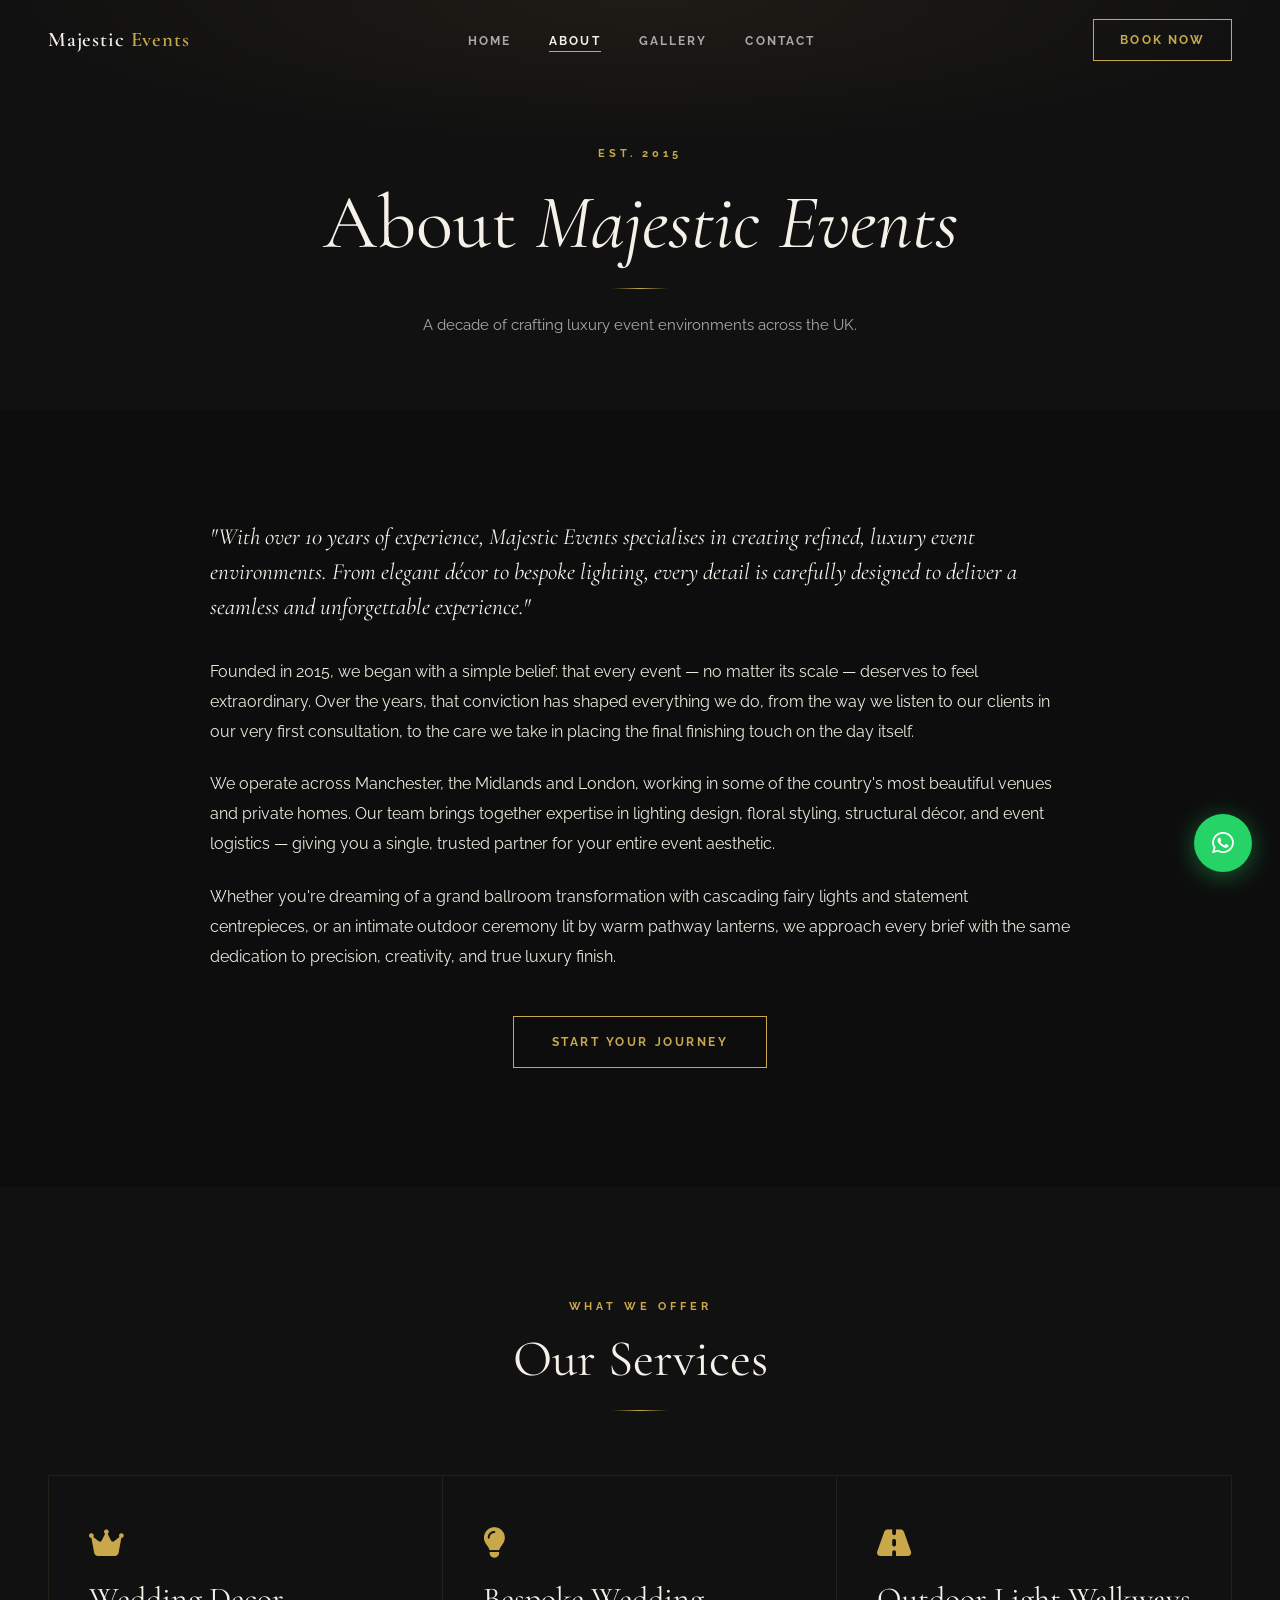
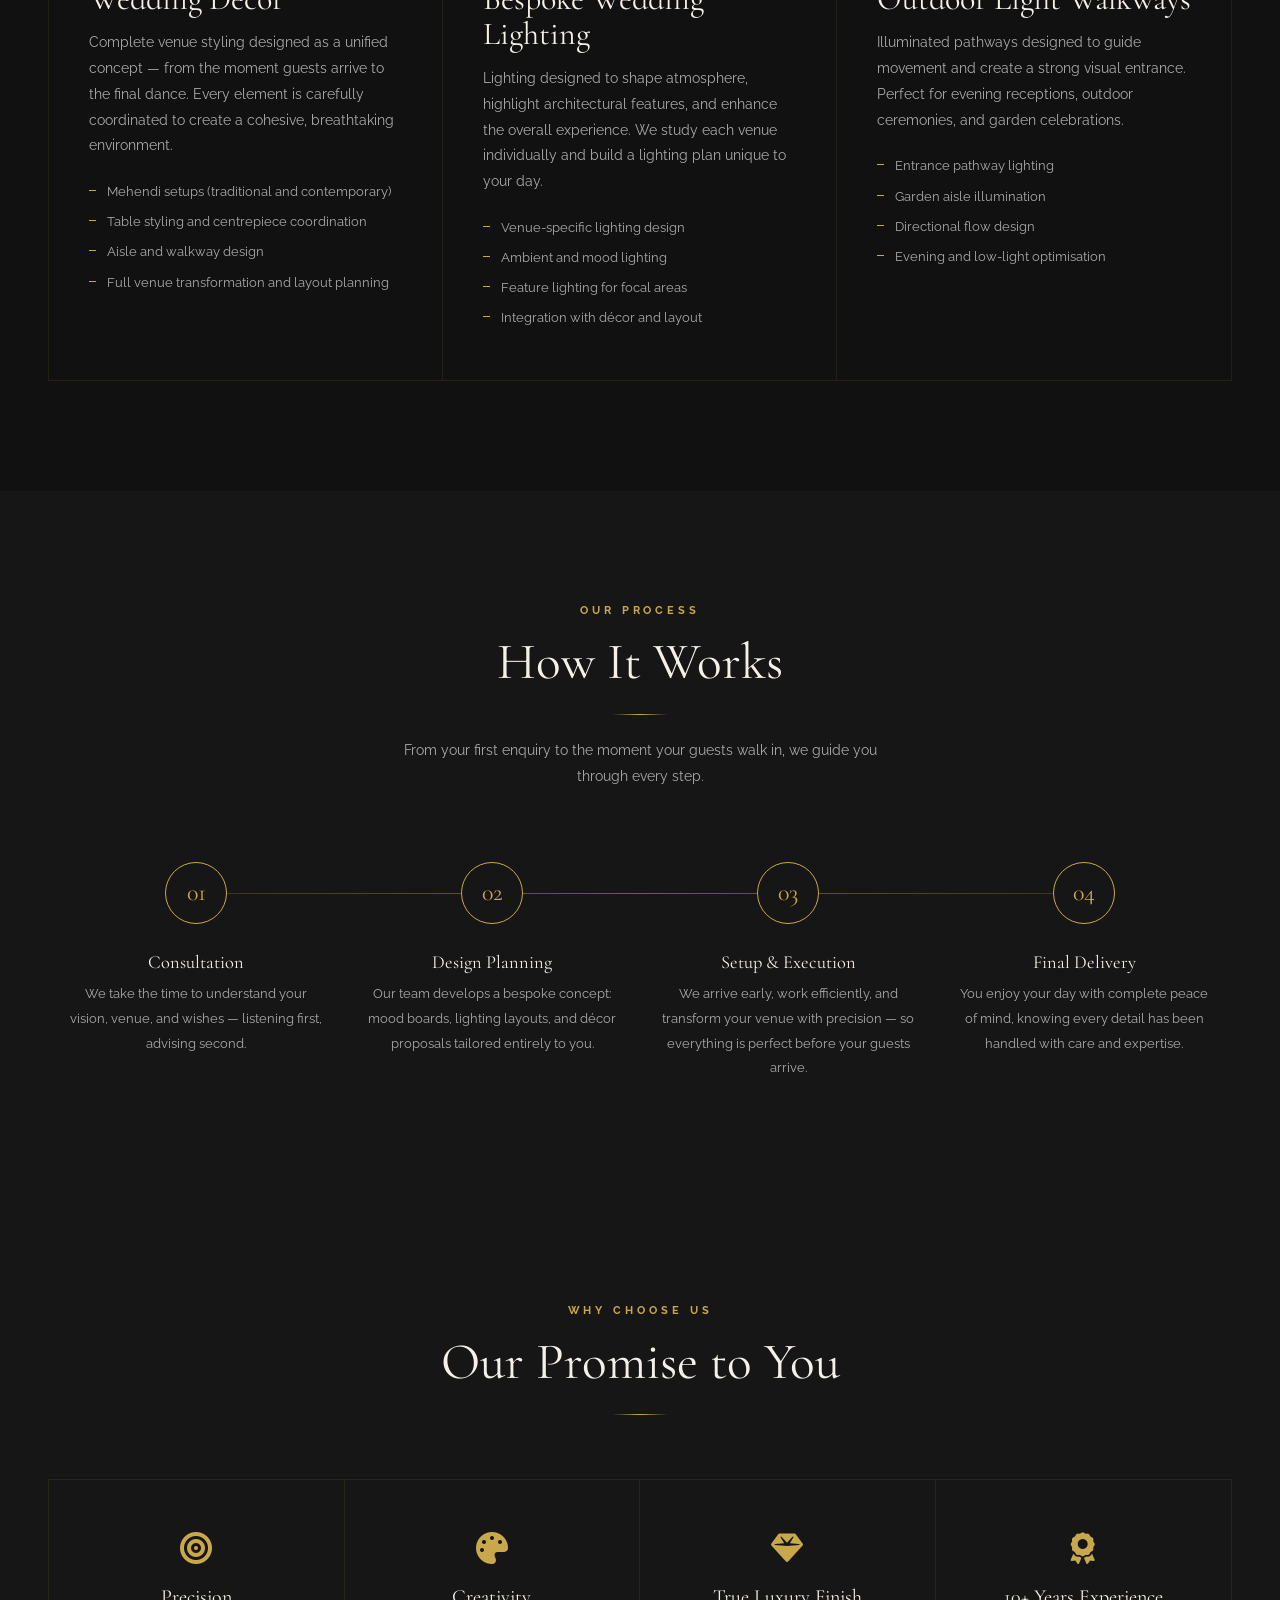
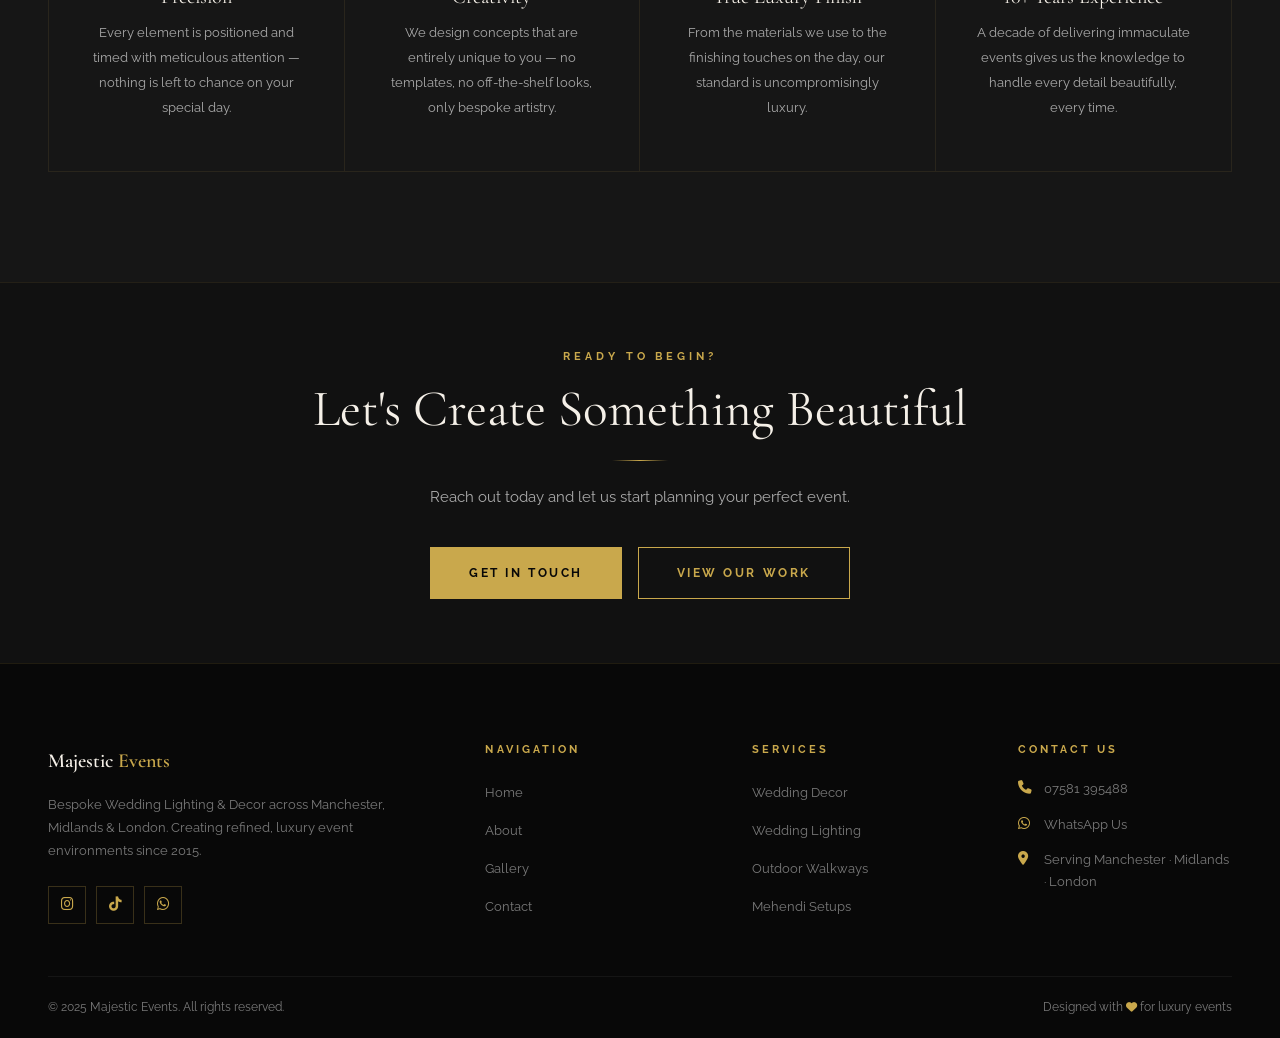
==== commit 5284f10d: "Rebrand to Majestic Events, unlink Instagram/TikTok, mock handle @majestic.mcr" ====
--- a/about.html
+++ b/about.html
@@ -3,8 +3,8 @@
 <head>
   <meta charset="UTF-8" />
   <meta name="viewport" content="width=device-width, initial-scale=1.0" />
-  <title>About — Elite Events Management</title>
-  <meta name="description" content="With over 10 years of experience, Elite Events Management specialises in creating refined, luxury event environments across Manchester, Midlands &amp; London." />
+  <title>About — Majestic Events</title>
+  <meta name="description" content="With over 10 years of experience, Majestic Events specialises in creating refined, luxury event environments across Manchester, Midlands &amp; London." />
 
   <!-- Google Fonts -->
   <link rel="preconnect" href="https://fonts.googleapis.com" />
@@ -25,7 +25,7 @@
   <nav class="navbar" aria-label="Main navigation">
     <div class="container">
       <a href="index.html" class="nav-logo">
-        Elite <span class="logo-accent">Events</span> Management
+        Majestic <span class="logo-accent">Events</span>
       </a>
 
       <ul class="nav-links" role="list">
@@ -61,7 +61,7 @@
   <header class="page-hero" role="banner">
     <div class="container">
       <span class="section-label fade-in">Est. 2015</span>
-      <h1 class="fade-in delay-1">About Elite Events<br><em>Management</em></h1>
+      <h1 class="fade-in delay-1">About <em>Majestic Events</em></h1>
       <div class="gold-divider fade-in delay-2"></div>
       <p class="fade-in delay-3">A decade of crafting luxury event environments across the UK.</p>
     </div>
@@ -76,7 +76,7 @@
       <div class="about-intro-inner">
 
         <p class="lead fade-in">
-          "With over 10 years of experience, Elite Events Management specialises in creating refined,
+          "With over 10 years of experience, Majestic Events specialises in creating refined,
           luxury event environments. From elegant décor to bespoke lighting, every detail is carefully
           designed to deliver a seamless and unforgettable experience."
         </p>
@@ -228,7 +228,7 @@
   <!-- =============================================
        WHY CHOOSE US
        ============================================= -->
-  <section class="why-us section" aria-label="Why choose Elite Events Management">
+  <section class="why-us section" aria-label="Why choose Majestic Events">
     <div class="container">
       <div class="why-header fade-in">
         <span class="section-label">Why Choose Us</span>
@@ -295,14 +295,14 @@
 
         <div class="footer-brand">
           <a href="index.html" class="footer-logo">
-            Elite <span class="logo-accent">Events</span> Management
+            Majestic <span class="logo-accent">Events</span>
           </a>
           <p>Bespoke Wedding Lighting &amp; Decor across Manchester, Midlands &amp; London. Creating refined, luxury event environments since 2015.</p>
           <div class="footer-socials">
-            <a href="https://instagram.com/eliteevents.management" target="_blank" rel="noopener" aria-label="Instagram">
+            <a href="#" target="_blank" rel="noopener" aria-label="Instagram">
               <i class="fa-brands fa-instagram" aria-hidden="true"></i>
             </a>
-            <a href="https://tiktok.com/@eliteevents.management" target="_blank" rel="noopener" aria-label="TikTok">
+            <a href="#" target="_blank" rel="noopener" aria-label="TikTok">
               <i class="fa-brands fa-tiktok" aria-hidden="true"></i>
             </a>
             <a href="https://wa.me/447581395488" target="_blank" rel="noopener" aria-label="WhatsApp">
@@ -350,7 +350,7 @@
       </div>
 
       <div class="footer-bottom">
-        <span>&copy; 2015 Elite Events Management. All rights reserved.</span>
+        <span>&copy; 2025 Majestic Events. All rights reserved.</span>
         <span>Designed with <i class="fa-solid fa-heart" style="color:var(--gold);font-size:0.7rem;" aria-hidden="true"></i> for luxury events</span>
       </div>
     </div>
